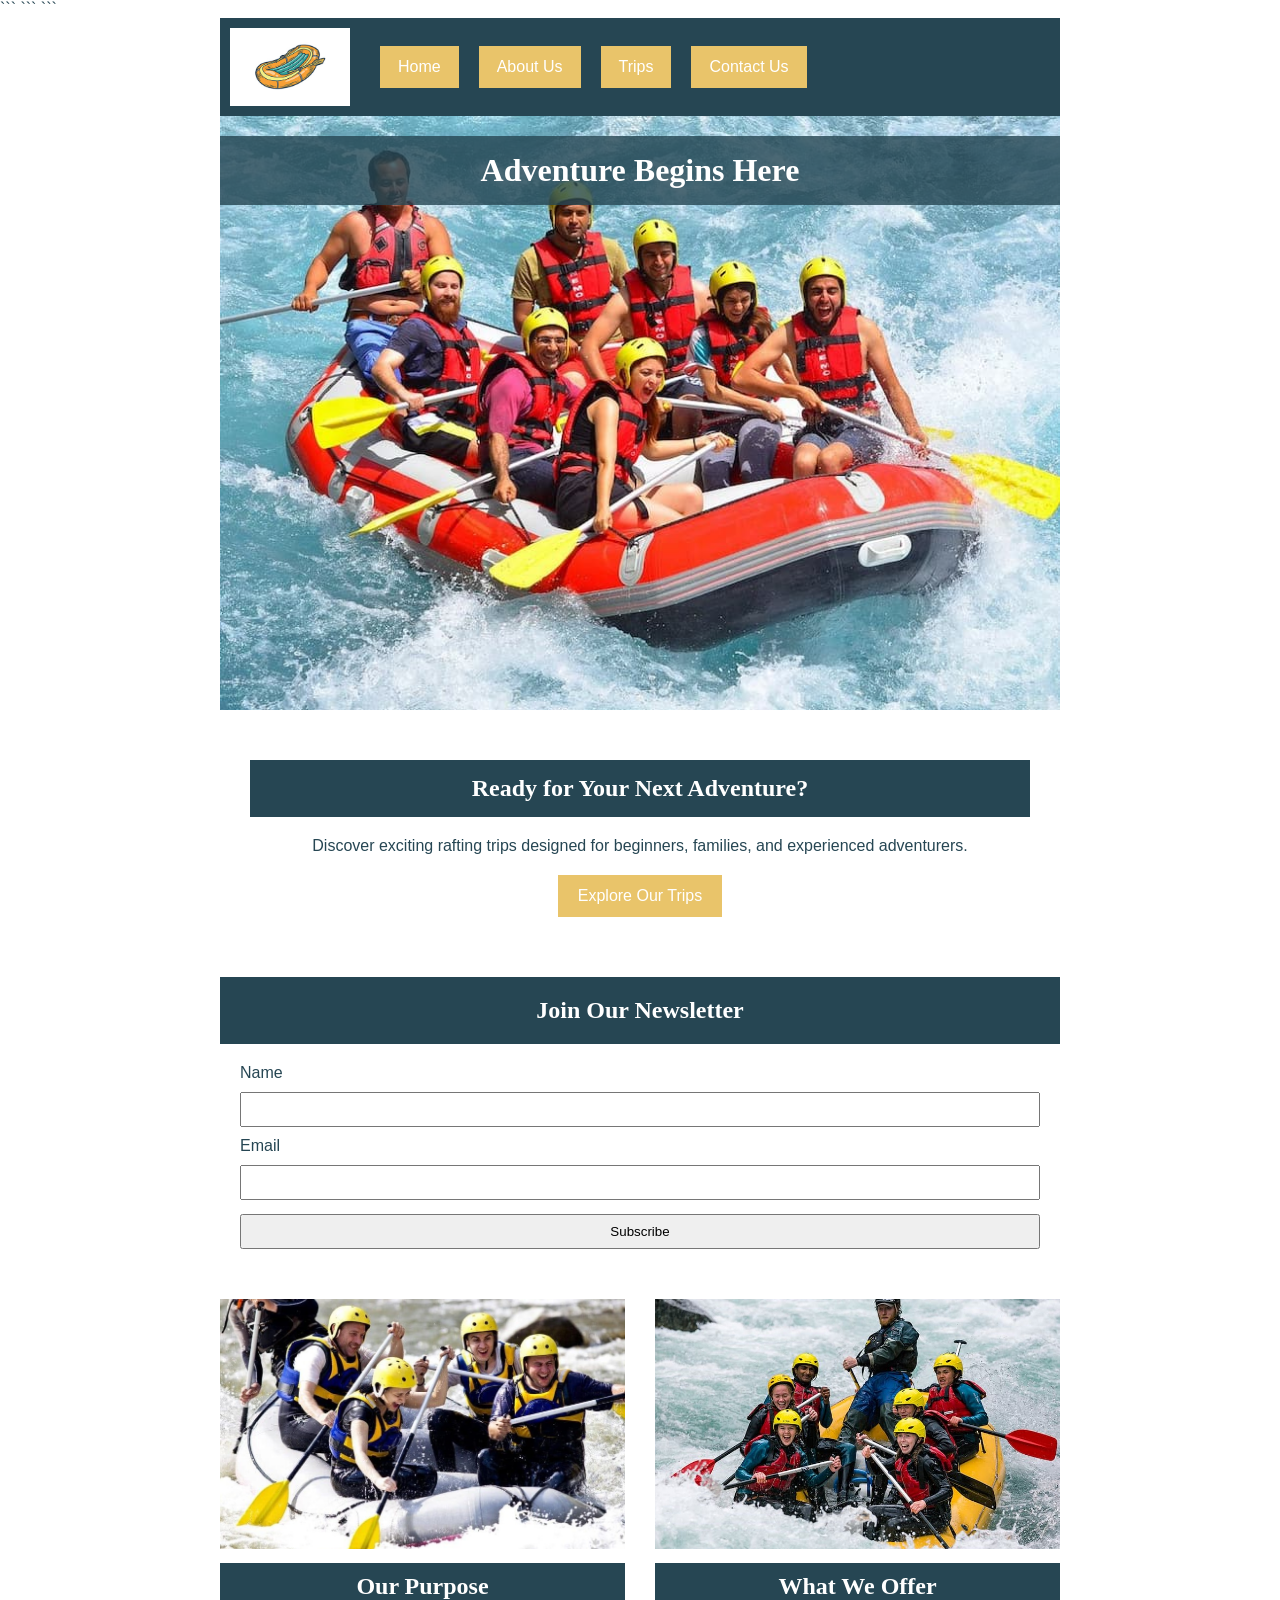
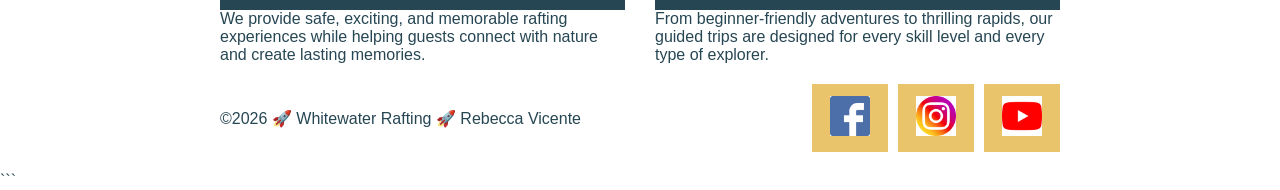
==== wwr/index.html @ 9700e15c "update19" ====
<!DOCTYPE html>

<html lang="en-US">

<head>
    <meta charset="utf-8">
    <meta name="viewport" content="width=device-width, initial-scale=1.0">

```
<title>Home - Whitewater Rafting</title>

<meta name="description"
    content="Experience thrilling whitewater rafting adventures, explore our trips, and join our community of outdoor enthusiasts.">

<meta name="author" content="Rebecca Vicente">

<link rel="stylesheet" href="styles/rafting.css">
```

</head>

<body>

```
<header>
    <img src="images/boat_logo.jpg" alt="Whitewater Rafting Company Logo">

    <nav>
        <a href="index.html">Home</a>
        <a href="about.html">About Us</a>
        <a href="trips.html">Trips</a>
        <a href="contact.html">Contact Us</a>
    </nav>
</header>

<main>

    <!-- HERO SECTION -->

    <div class="hero">
        <img src="images/home-hero.jpg" alt="Whitewater rafting adventure">

        <h1>Adventure Begins Here</h1>
    </div>

    <!-- CALL TO ACTION -->

    <section class="cta">
        <h2>Ready for Your Next Adventure?</h2>

        <p>
            Discover exciting rafting trips designed for beginners,
            families, and experienced adventurers.
        </p>

        <a href="trips.html" class="cta-button">Explore Our Trips</a>
    </section>

    <!-- NEWSLETTER -->

    <section class="newsletter">

        <h2>Join Our Newsletter</h2>

        <form>

            <label for="name">Name</label>
            <input type="text" id="name" name="name" required>

            <label for="email">Email</label>
            <input type="email" id="email" name="email" required>

            <button type="submit">Subscribe</button>

        </form>

    </section>

    <!-- GRID CONTENT -->

    <section class="home-grid">

        <div>
            <img src="images/rafting-purpose.jpg"
                alt="People enjoying whitewater rafting">

            <h2>Our Purpose</h2>

            <p>
                We provide safe, exciting, and memorable rafting
                experiences while helping guests connect with nature
                and create lasting memories.
            </p>
        </div>

        <div>
            <img src="images/rafting-offering.jpg"
                alt="Rafting guides leading a group">

            <h2>What We Offer</h2>

            <p>
                From beginner-friendly adventures to thrilling rapids,
                our guided trips are designed for every skill level and
                every type of explorer.
            </p>
        </div>

    </section>

</main>

<footer>

    <p>©2026 🚀 Whitewater Rafting 🚀 Rebecca Vicente</p>

    <nav class="socialmedia">

        <a href="https://facebook.com">
            <img src="images/facebook_logo.jpg" alt="Facebook icon">
        </a>

        <a href="https://instagram.com">
            <img src="images/instagram_logo.jpg" alt="Instagram icon">
        </a>

        <a href="https://youtube.com">
            <img src="images/youtube_logo.jpg" alt="YouTube icon">
        </a>

    </nav>

</footer>
```

</body>

</html>
---- wwr/styles/rafting.css ----
:root {
    --primary-color: white;
    --accent1-color: #264653;
    --accent2-color: #e9c46a;
    --overlay-color: rgba(38, 70, 83, 0.8);
    --heading-font: "Times New Roman", Georgia, serif;
    --body-font: Arial, Helvetica, sans-serif;
}

/* RESET */

* {
    margin: 0;
    padding: 0;
    box-sizing: border-box;
}

/* BODY */

body {
    font-family: var(--body-font);
    color: var(--accent1-color);
}

/* PAGE WIDTH */

header,
main,
footer {
    width: 840px;
    margin: 0 auto;
}

/* HEADER */

header {
    display: grid;
    grid-template-columns: 150px 1fr;
    align-items: center;
    background-color: var(--accent1-color);
    padding: 10px;
}

header img {
    width: 120px;
}

/* NAVIGATION */

header nav {
    display: flex;
    justify-content: flex-start;
    gap: 20px;
}

nav a {
    color: var(--primary-color);
    background-color: var(--accent2-color);
    text-decoration: none;
    padding: 12px 18px;
    white-space: nowrap;
}

nav a:visited {
    color: var(--primary-color);
}

/* HEADINGS */

h1,
h2 {
    font-family: var(--heading-font);
    color: var(--primary-color);
}

/* GENERAL SPACING */

p,
section,
article {
    margin: 0px;
    padding: 0px;
}

/* HERO */

.hero {
    position: relative;
}

.hero img {
    display: block;
    width: 100%;
    height: auto;
}

.hero h1 {
    position: absolute;
    top: 20px;
    width: 100%;
    text-align: center;
    background-color: var(--overlay-color);
    padding: 16px;
}

.hero article {
    position: absolute;
    top: 350px;
    left: 20px;
    right: 20px;
    background-color: var(--overlay-color);
    color: var(--primary-color);
    padding: 20px;
}

.hero article img {
    float: right;
    width: 200px;
    margin-left: 20px;
}

/* SECTION HEADERS */

section h2 {
    background-color: var(--accent1-color);
    color: var(--primary-color);
    text-align: center;
    padding: 20px;
}

/* HISTORY SECTION */

.history-content {
    display: grid;
    grid-template-columns: 1fr 200px 1fr;
    gap: 20px;
    align-items: center;
    margin-top: 20px;
}

.history-content img {
    width: 100%;
}

/* ADVENTURES SECTION */

.adventure-gallery {
    display: flex;
    justify-content: space-between;
    gap: 10px;
    margin-top: 20px;
}

.adventure-gallery figure {
    flex: 1;
    text-align: center;
}

.adventure-gallery img {
    width: 100%;
    height: 150px;
    object-fit: cover;
}

.adventure-gallery figcaption {
    margin-top: 8px;
    font-size: 14px;
}

/* COMPANY INFO */

.company-info {
    text-align: center;
    margin: 30px 0 0;
}

.company-info h1 {
    color: var(--accent1-color);
    margin-bottom: 8px;
}

.company-info p {
    color: var(--accent1-color);
    margin: 2px 0;
    line-height: 1.1;
}

/* CONTACT FORM */

.contact-container {
    display: grid;
    grid-template-columns: 1fr 1fr;
    gap: 30px;
    align-items: stretch;
    margin-top: 20px;
}

.map {
    height: 100%;
}

.map iframe {
    width: 100%;
    height: 100%;
    min-height: 400px;
    /* adjust as needed */
    border: 0;
}

.contact-form {
    display: flex;
    flex-direction: column;
    gap: 2px;
}

.contact-form label {
    margin: 0;
}

.contact-form input,
.contact-form textarea {
    width: 100%;
    padding: 6px;
    margin-bottom: 4px;
}

.radio-group {
    text-align: left;
    align-items: flex-start;
}

.radio-group p {
    position: relative;
    top: 40px;
}

.radio-group label {
    display: flex;
    align-items: center;
    margin-left: 200px;
}

.radio-group input[type="radio"] {
    width: auto;
    margin: 0 2px 0 0;
    padding: 0;
}

.checkbox {
    display: flex;
    align-items: center;
    gap: 5px;
    margin: 4px 0;
}

button {
    padding: 8px;
    margin-top: 4px;
}

/* EMPLOYEES */
.employees {
    border: 1px solid var(--accent1-color);
    padding: 20px;
    text-align: center;
    margin-top: 30px;
}

.employees h2 {
    background: none;
    color: var(--accent1-color);
    font-size: 2rem;
    margin-bottom: 25px;
    padding: 0;
}

.employee-cards {
    display: flex;
    justify-content: space-evenly;
    gap: 1rem;
}

.employee-cards figure {
    text-align: center;
}

.employee-cards img {
    width: 120px;
    height: 120px;
    object-fit: cover;
}

.employee-cards figcaption {
    margin-top: 8px;
}

/* FOOTER */
footer {
    display: flex;
    justify-content: space-between;
    align-items: center;
    padding: 20px 0;

}

.socialmedia {
    display: flex;
    gap: 10px;
}

.socialmedia img {
    width: 40px;
}

textarea {
    resize: vertical;
}

.message-section {
    margin-top: 40px;
}

/* HOME PAGE */

.cta {
    text-align: center;
    padding: 30px;
    margin-top: 20px;
}

.cta h2 {
    background-color: var(--accent1-color);
    padding: 15px;
}

.cta p {
    margin: 20px 0;
}

.cta-button {
    display: inline-block;
    background-color: var(--accent2-color);
    color: white;
    text-decoration: none;
    padding: 12px 20px;
}

.newsletter {
    margin-top: 30px;
}

.newsletter form {
    display: flex;
    flex-direction: column;
    gap: 10px;
    padding: 20px;
}

.newsletter input {
    padding: 8px;
}

.home-grid {
    display: grid;
    grid-template-columns: 1fr 1fr;
    gap: 30px;
    margin-top: 30px;
}

.home-grid img {
    width: 100%;
    height: 250px;
    object-fit: cover;
}

.home-grid h2 {
    background-color: var(--accent1-color);
    text-align: center;
    padding: 10px;
    margin-top: 10px;
}

/* TRIPS PAGE */

.trips-cta {
    text-align: center;
    margin-bottom: 30px;
}

.trips-cta h1 {
    color: var(--accent1-color);
    margin-bottom: 15px;
}

.trip-cards {
    display: grid;
    grid-template-columns: repeat(3, 1fr);
    gap: 20px;
    margin: 30px 0;
}

.trip-card img {
    width: 100%;
    height: 180px;
    object-fit: cover;
}

.trip-card h2 {
    background-color: var(--accent1-color);
    text-align: center;
    padding: 10px;
}

.trip-card p {
    padding: 10px;
}

.trip-table {
    margin-top: 30px;
}

.trip-table h2 {
    margin-bottom: 15px;
}

.trip-table table {
    width: 100%;
    border-collapse: collapse;
}

.trip-table th,
.trip-table td {
    border: 1px solid var(--accent1-color);
    padding: 10px;
    text-align: center;
}

.trip-table th {
    background-color: var(--accent1-color);
    color: white;
}
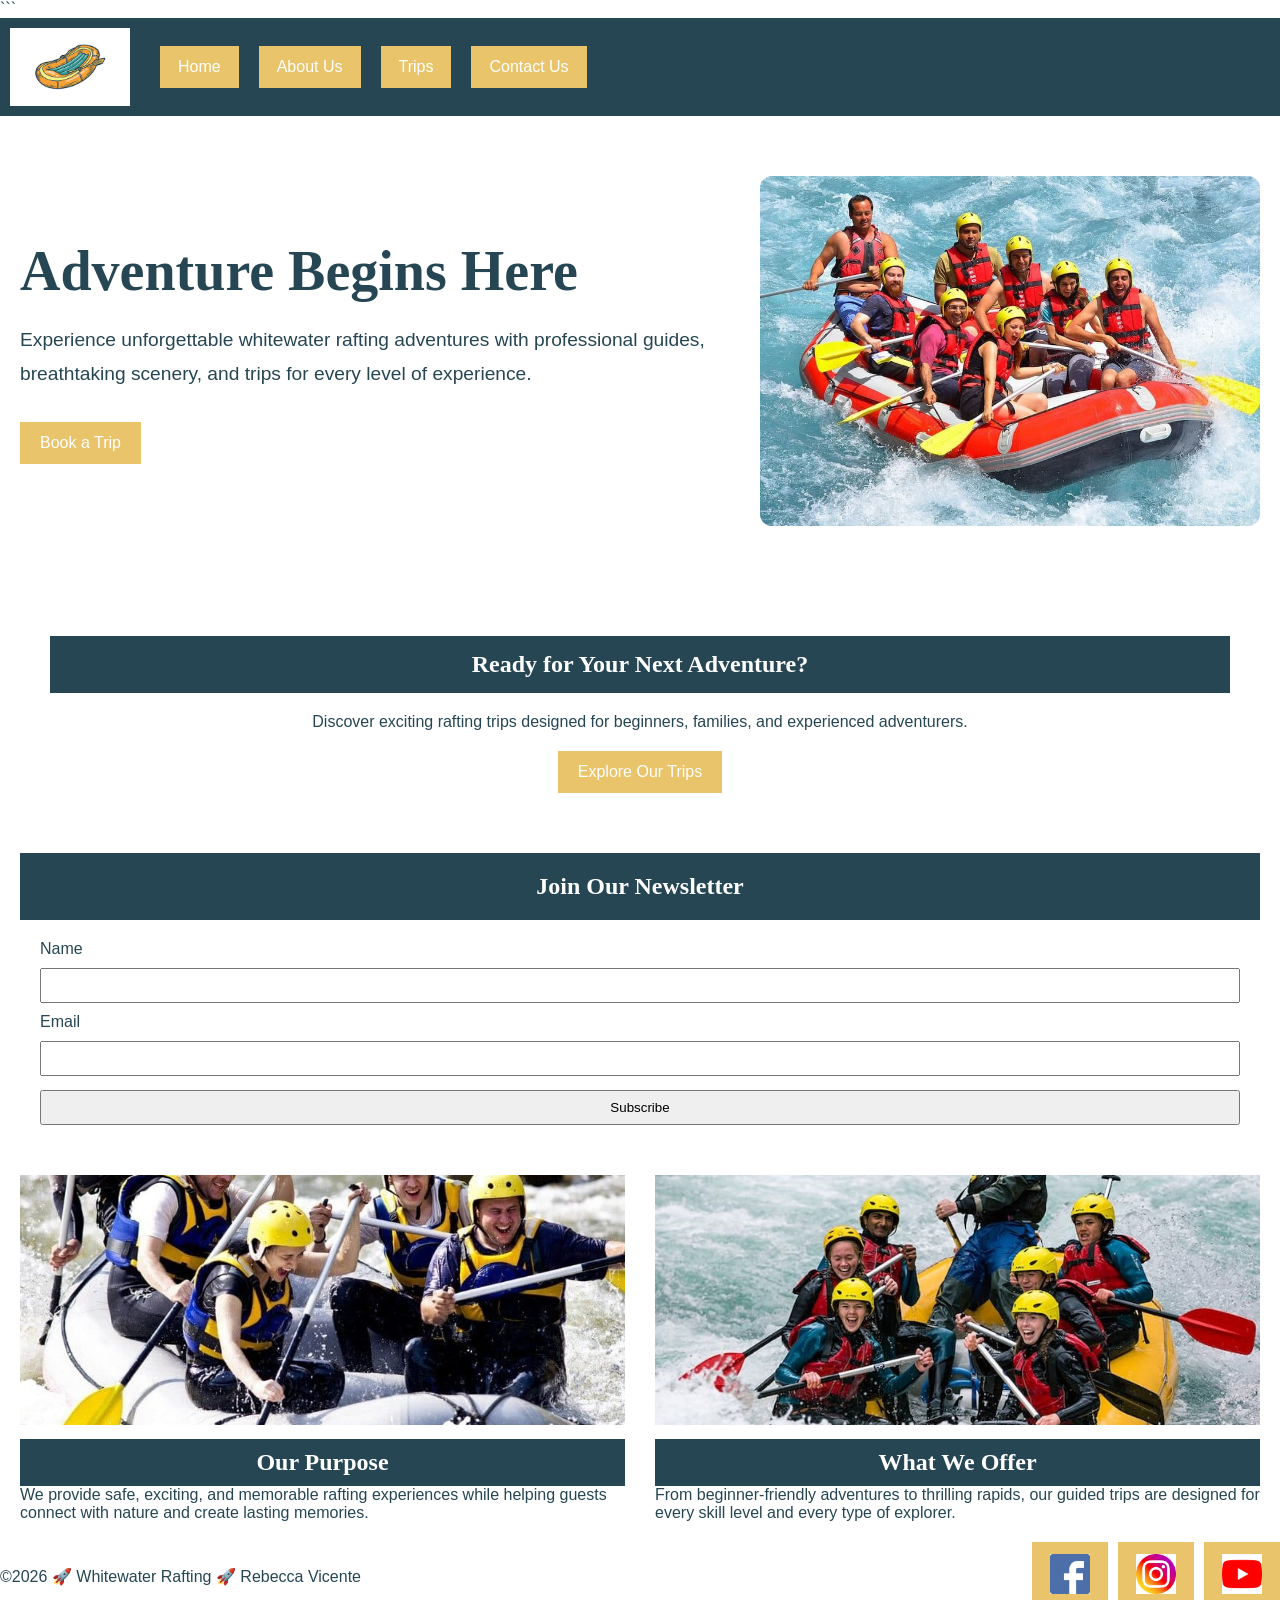
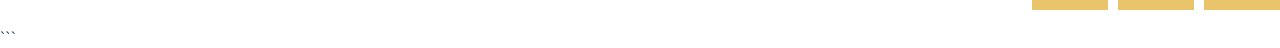
==== commit 9bdd73d7: "updateyayyy" ====
--- a/wwr/index.html
+++ b/wwr/index.html
@@ -6,133 +6,143 @@
     <meta charset="utf-8">
     <meta name="viewport" content="width=device-width, initial-scale=1.0">
 
-```
-<title>Home - Whitewater Rafting</title>
+    ```
+    <title>Home - Whitewater Rafting</title>
 
-<meta name="description"
-    content="Experience thrilling whitewater rafting adventures, explore our trips, and join our community of outdoor enthusiasts.">
+    <meta name="description"
+      content="Experience thrilling whitewater rafting adventures, explore our trips, and join our community of outdoor enthusiasts.">
 
-<meta name="author" content="Rebecca Vicente">
+    <meta name="author" content="Rebecca Vicente">
 
-<link rel="stylesheet" href="styles/rafting.css">
-```
+    <link rel="stylesheet" href="styles/rafting.css">
+
 
 </head>
 
 <body>
 
-```
-<header>
-    <img src="images/boat_logo.jpg" alt="Whitewater Rafting Company Logo">
 
-    <nav>
-        <a href="index.html">Home</a>
-        <a href="about.html">About Us</a>
-        <a href="trips.html">Trips</a>
-        <a href="contact.html">Contact Us</a>
-    </nav>
-</header>
+    <header>
+        <img src="images/boat_logo.jpg" alt="Whitewater Rafting Company Logo">
 
-<main>
+        <nav>
+            <a href="index.html">Home</a>
+            <a href="about.html">About Us</a>
+            <a href="trips.html">Trips</a>
+            <a href="contact.html">Contact Us</a>
+        </nav>
+    </header>
 
-    <!-- HERO SECTION -->
+    <main>
 
-    <div class="hero">
-        <img src="images/home-hero.jpg" alt="Whitewater rafting adventure">
+        <!-- HERO SECTION -->
 
-        <h1>Adventure Begins Here</h1>
-    </div>
+        <section class="hero">
 
-    <!-- CALL TO ACTION -->
+            <div class="hero-text">
+                <h1>Adventure Begins Here</h1>
 
-    <section class="cta">
-        <h2>Ready for Your Next Adventure?</h2>
+                <p>
+                    Experience unforgettable whitewater rafting adventures with
+                    professional guides, breathtaking scenery, and trips for every
+                    level of experience.
+                </p>
 
-        <p>
-            Discover exciting rafting trips designed for beginners,
-            families, and experienced adventurers.
-        </p>
+                <a href="trips.html" class="cta-button">Book a Trip</a>
+            </div>
 
-        <a href="trips.html" class="cta-button">Explore Our Trips</a>
-    </section>
+            <img src="images/home-hero.jpg" alt="Whitewater rafting adventure">
 
-    <!-- NEWSLETTER -->
+        </section>
 
-    <section class="newsletter">
+        <!-- CALL TO ACTION -->
 
-        <h2>Join Our Newsletter</h2>
-
-        <form>
-
-            <label for="name">Name</label>
-            <input type="text" id="name" name="name" required>
-
-            <label for="email">Email</label>
-            <input type="email" id="email" name="email" required>
-
-            <button type="submit">Subscribe</button>
-
-        </form>
-
-    </section>
-
-    <!-- GRID CONTENT -->
-
-    <section class="home-grid">
-
-        <div>
-            <img src="images/rafting-purpose.jpg"
-                alt="People enjoying whitewater rafting">
-
-            <h2>Our Purpose</h2>
+        <section class="cta">
+            <h2>Ready for Your Next Adventure?</h2>
 
             <p>
-                We provide safe, exciting, and memorable rafting
-                experiences while helping guests connect with nature
-                and create lasting memories.
+                Discover exciting rafting trips designed for beginners,
+                families, and experienced adventurers.
             </p>
-        </div>
 
-        <div>
-            <img src="images/rafting-offering.jpg"
-                alt="Rafting guides leading a group">
+            <a href="trips.html" class="cta-button">Explore Our Trips</a>
+        </section>
 
-            <h2>What We Offer</h2>
+        <!-- NEWSLETTER -->
 
-            <p>
-                From beginner-friendly adventures to thrilling rapids,
-                our guided trips are designed for every skill level and
-                every type of explorer.
-            </p>
-        </div>
+        <section class="newsletter">
 
-    </section>
+            <h2>Join Our Newsletter</h2>
 
-</main>
+            <form>
 
-<footer>
+                <label for="name">Name</label>
+                <input type="text" id="name" name="name" required>
 
-    <p>©2026 🚀 Whitewater Rafting 🚀 Rebecca Vicente</p>
+                <label for="email">Email</label>
+                <input type="email" id="email" name="email" required>
 
-    <nav class="socialmedia">
+                <button type="submit">Subscribe</button>
 
-        <a href="https://facebook.com">
-            <img src="images/facebook_logo.jpg" alt="Facebook icon">
-        </a>
+            </form>
 
-        <a href="https://instagram.com">
-            <img src="images/instagram_logo.jpg" alt="Instagram icon">
-        </a>
+        </section>
 
-        <a href="https://youtube.com">
-            <img src="images/youtube_logo.jpg" alt="YouTube icon">
-        </a>
+        <!-- GRID CONTENT -->
 
-    </nav>
+        <section class="home-grid">
 
-</footer>
-```
+            <div>
+                <img src="images/rafting-purpose.jpg" alt="People enjoying whitewater rafting">
+
+                <h2>Our Purpose</h2>
+
+                <p>
+                    We provide safe, exciting, and memorable rafting
+                    experiences while helping guests connect with nature
+                    and create lasting memories.
+                </p>
+            </div>
+
+            <div>
+                <img src="images/rafting-offering.jpg" alt="Rafting guides leading a group">
+
+                <h2>What We Offer</h2>
+
+                <p>
+                    From beginner-friendly adventures to thrilling rapids,
+                    our guided trips are designed for every skill level and
+                    every type of explorer.
+                </p>
+            </div>
+
+        </section>
+
+    </main>
+
+    <footer>
+
+        <p>©2026 🚀 Whitewater Rafting 🚀 Rebecca Vicente</p>
+
+        <nav class="socialmedia">
+
+            <a href="https://facebook.com">
+                <img src="images/facebook_logo.jpg" alt="Facebook icon">
+            </a>
+
+            <a href="https://instagram.com">
+                <img src="images/instagram_logo.jpg" alt="Instagram icon">
+            </a>
+
+            <a href="https://youtube.com">
+                <img src="images/youtube_logo.jpg" alt="YouTube icon">
+            </a>
+
+        </nav>
+
+    </footer>
+    ```
 
 </body>
 
-</html>
+</html>
--- a/wwr/styles/rafting.css
+++ b/wwr/styles/rafting.css
@@ -27,8 +27,10 @@
 header,
 main,
 footer {
-    width: 840px;
+    width: 100%;
+    max-width: 1400px;
     margin: 0 auto;
+    padding: 0 20px;
 }
 
 /* HEADER */
@@ -85,38 +87,73 @@
 /* HERO */
 
 .hero {
-    position: relative;
+    display: grid;
+    grid-template-columns: 1fr 500px;
+    align-items: center;
+    gap: 40px;
+
+    padding: 60px 0;
+}
+
+.hero-text h1 {
+    color: var(--accent1-color);
+    font-size: 3.5rem;
+    margin-bottom: 20px;
+}
+
+.hero-text p {
+    font-size: 1.2rem;
+    line-height: 1.8;
+    margin-bottom: 30px;
 }
 
 .hero img {
-    display: block;
-    width: 100%;
-    height: auto;
-}
-
-.hero h1 {
-    position: absolute;
-    top: 20px;
-    width: 100%;
-    text-align: center;
-    background-color: var(--overlay-color);
-    padding: 16px;
-}
-
-.hero article {
-    position: absolute;
-    top: 350px;
-    left: 20px;
-    right: 20px;
-    background-color: var(--overlay-color);
-    color: var(--primary-color);
-    padding: 20px;
-}
-
-.hero article img {
-    float: right;
-    width: 200px;
-    margin-left: 20px;
+    width: 100%;
+    height: 350px;
+    object-fit: cover;
+    border-radius: 12px;
+}
+
+/* ABOUT HERO */
+
+.about-hero {
+    display: grid;
+    grid-template-columns: 500px 1fr;
+    gap: 50px;
+    align-items: center;
+    margin: 50px 0;
+}
+
+.about-images {
+    display: flex;
+    flex-direction: column;
+    gap: 20px;
+}
+
+.about-images img {
+    width: 100%;
+    border-radius: 10px;
+    object-fit: cover;
+}
+
+.about-images img:first-child {
+    height: 320px;
+}
+
+.about-images img:last-child {
+    height: 180px;
+}
+
+.about-text h1 {
+    color: var(--accent1-color);
+    font-size: 3rem;
+    margin-bottom: 25px;
+}
+
+.about-text p {
+    line-height: 1.8;
+    margin-bottom: 20px;
+    font-size: 1.1rem;
 }
 
 /* SECTION HEADERS */
@@ -438,4 +475,62 @@
 .trip-table th {
     background-color: var(--accent1-color);
     color: white;
+}
+
+@media screen and (max-width: 768px) {
+
+    header {
+        grid-template-columns: 1fr;
+        text-align: center;
+        gap: 20px;
+    }
+
+    header img {
+        margin: auto;
+    }
+
+    header nav {
+        justify-content: center;
+        flex-wrap: wrap;
+    }
+
+    .hero {
+        grid-template-columns: 1fr;
+        text-align: center;
+    }
+
+    .hero img {
+        height: 250px;
+    }
+
+    .hero-text h1 {
+        font-size: 2.2rem;
+    }
+
+    .home-grid {
+        grid-template-columns: 1fr;
+    }
+
+    footer {
+        flex-direction: column;
+        gap: 20px;
+        text-align: center;
+    }
+
+    .about-hero {
+        grid-template-columns: 1fr;
+    }
+
+    .about-images {
+        order: 1;
+    }
+
+    .about-text {
+        order: 2;
+        text-align: center;
+    }
+
+    .about-text h1 {
+        font-size: 2.2rem;
+    }
 }
